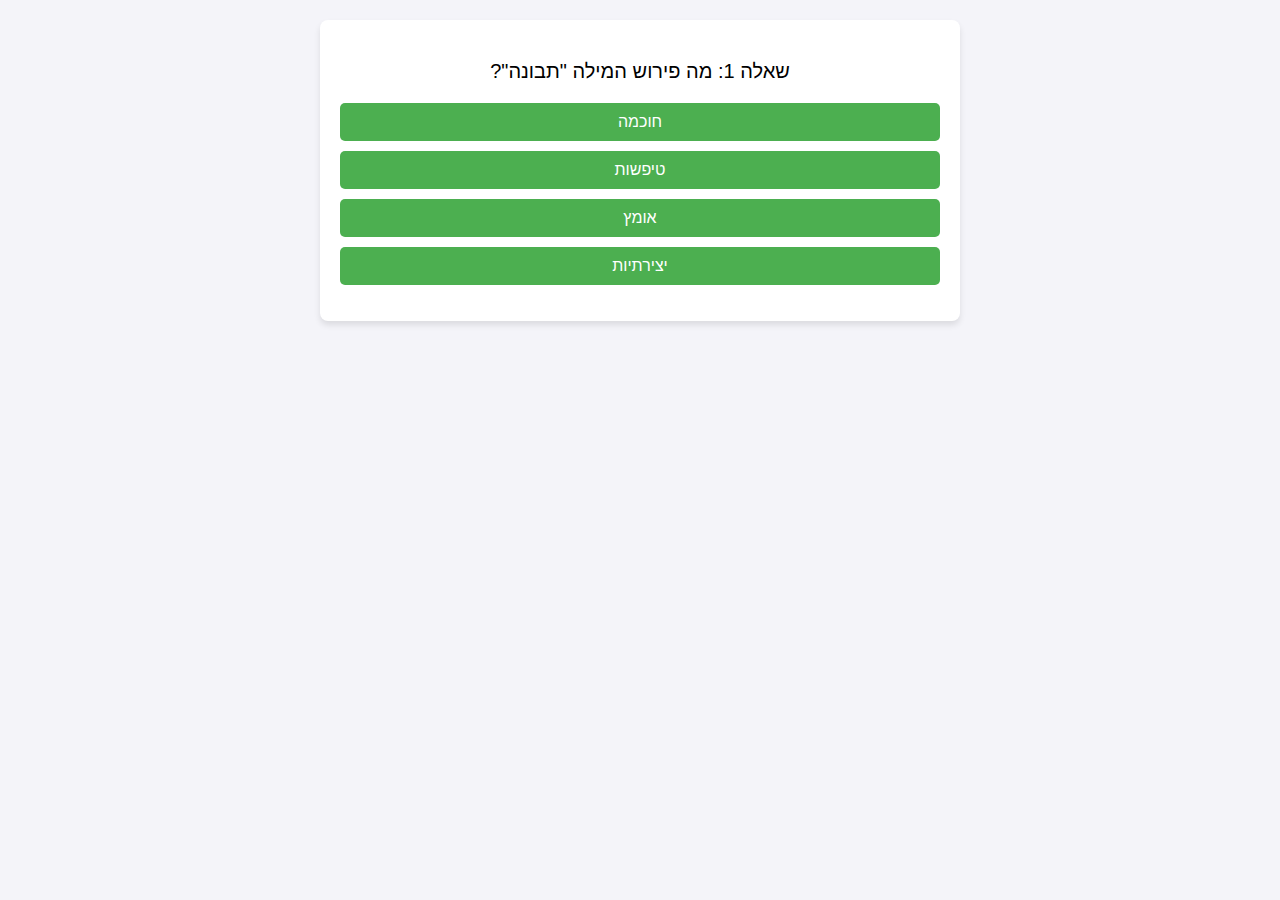
==== quiz1.html @ bf4edbb8 "Create quiz1.html" ====
<!DOCTYPE html>
<html lang="he">
<head>
    <meta charset="UTF-8">
    <meta name="viewport" content="width=device-width, initial-scale=1.0">
    <title>מבחנים מילוליים</title>
    <style>
        body {
            font-family: Arial, sans-serif;
            direction: rtl;
            text-align: center;
            background-color: #f4f4f9;
            margin: 0;
            padding: 0;
        }
        .container {
            margin: 20px auto;
            padding: 20px;
            max-width: 600px;
            background-color: white;
            box-shadow: 0 4px 6px rgba(0, 0, 0, 0.1);
            border-radius: 8px;
        }
        .question {
            font-size: 20px;
            margin-bottom: 20px;
        }
        .options {
            list-style: none;
            padding: 0;
        }
        .options li {
            margin: 10px 0;
        }
        button {
            padding: 10px 20px;
            font-size: 16px;
            border: none;
            background-color: #4CAF50;
            color: white;
            border-radius: 5px;
            cursor: pointer;
            width: 100%;
        }
        button:hover {
            background-color: #45a049;
        }
        .hidden {
            display: none;
        }
    </style>
</head>
<body>
    <div class="container">
        <div id="question-container">
            <p id="question" class="question">שאלה 1: מה פירוש המילה "תבונה"?</p>
            <ul id="options" class="options">
                <li><button onclick="nextQuestion(1)">חוכמה</button></li>
                <li><button onclick="nextQuestion(2)">טיפשות</button></li>
                <li><button onclick="nextQuestion(3)">אומץ</button></li>
                <li><button onclick="nextQuestion(4)">יצירתיות</button></li>
            </ul>
        </div>
        <p id="completion-message" class="hidden">סיימת את כל השאלות! בהצלחה!</p>
    </div>

    <script>
        const questions = [
            {
                question: "שאלה 1: מה פירוש המילה 'תבונה'?",
                options: ["חוכמה", "טיפשות", "אומץ", "יצירתיות"]
            },
            {
                question: "שאלה 2: מהו ההפך מהמילה 'גדול'?",
                options: ["קטן", "שמח", "ישן", "חזק"]
            },
            {
                question: "שאלה 3: מהי מילה נרדפת ל'חזק'?",
                options: ["עוצמתי", "חלש", "יפה", "עמוק"]
            },
            {
                question: "שאלה 4: מה פירוש המילה 'נדיר'?",
                options: ["מיוחד", "רגיל", "חכם", "חם"]
            },
            {
                question: "שאלה 5: מהו ההפך מהמילה 'ישן'?",
                options: ["חדש", "ישן", "נדיר", "משעמם"]
            }
        ];

        let currentQuestionIndex = 0;

        function nextQuestion(answerIndex) {
            currentQuestionIndex++;

            if (currentQuestionIndex < questions.length) {
                const currentQuestion = questions[currentQuestionIndex];
                document.getElementById("question").innerText = currentQuestion.question;

                const optionsList = document.getElementById("options");
                optionsList.innerHTML = ""; // Clear previous options

                currentQuestion.options.forEach((option, index) => {
                    const button = document.createElement("button");
                    button.innerText = option;
                    button.onclick = () => nextQuestion(index + 1);
                    const listItem = document.createElement("li");
                    listItem.appendChild(button);
                    optionsList.appendChild(listItem);
                });
            } else {
                document.getElementById("question-container").classList.add("hidden");
                document.getElementById("completion-message").classList.remove("hidden");
            }
        }
    </script>
</body>
</html>
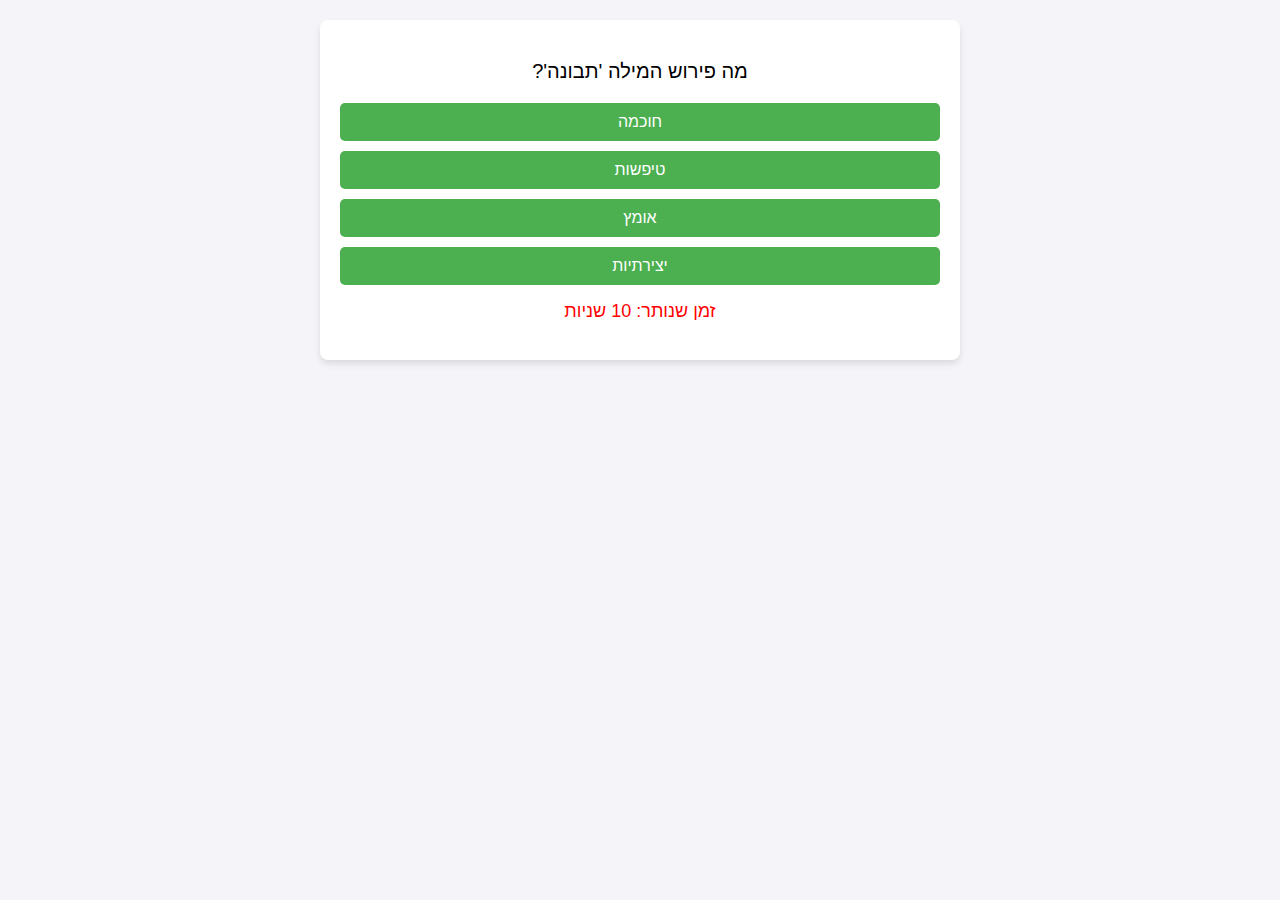
==== commit 7f3a6008: "Update quiz1.html" ====
--- a/quiz1.html
+++ b/quiz1.html
@@ -48,51 +48,60 @@
         .hidden {
             display: none;
         }
+        #timer {
+            font-size: 18px;
+            margin-top: 10px;
+            color: #FF0000;
+        }
+        .score {
+            font-size: 22px;
+            color: #4CAF50;
+            font-weight: bold;
+        }
     </style>
 </head>
 <body>
     <div class="container">
         <div id="question-container">
-            <p id="question" class="question">שאלה 1: מה פירוש המילה "תבונה"?</p>
-            <ul id="options" class="options">
-                <li><button onclick="nextQuestion(1)">חוכמה</button></li>
-                <li><button onclick="nextQuestion(2)">טיפשות</button></li>
-                <li><button onclick="nextQuestion(3)">אומץ</button></li>
-                <li><button onclick="nextQuestion(4)">יצירתיות</button></li>
-            </ul>
+            <p id="question" class="question"></p>
+            <ul id="options" class="options"></ul>
+            <p id="timer">זמן שנותר: 10 שניות</p>
         </div>
-        <p id="completion-message" class="hidden">סיימת את כל השאלות! בהצלחה!</p>
+        <div id="completion-container" class="hidden">
+            <p>סיימת את כל השאלות!</p>
+            <p class="score" id="score"></p>
+        </div>
     </div>
 
     <script>
         const questions = [
-            {
-                question: "שאלה 1: מה פירוש המילה 'תבונה'?",
-                options: ["חוכמה", "טיפשות", "אומץ", "יצירתיות"]
-            },
-            {
-                question: "שאלה 2: מהו ההפך מהמילה 'גדול'?",
-                options: ["קטן", "שמח", "ישן", "חזק"]
-            },
-            {
-                question: "שאלה 3: מהי מילה נרדפת ל'חזק'?",
-                options: ["עוצמתי", "חלש", "יפה", "עמוק"]
-            },
-            {
-                question: "שאלה 4: מה פירוש המילה 'נדיר'?",
-                options: ["מיוחד", "רגיל", "חכם", "חם"]
-            },
-            {
-                question: "שאלה 5: מהו ההפך מהמילה 'ישן'?",
-                options: ["חדש", "ישן", "נדיר", "משעמם"]
-            }
+            { question: "מה פירוש המילה 'תבונה'?", options: ["חוכמה", "טיפשות", "אומץ", "יצירתיות"], correct: 0 },
+            { question: "מהו ההפך מהמילה 'גדול'?", options: ["קטן", "שמח", "ישן", "חזק"], correct: 0 },
+            { question: "מהי מילה נרדפת ל'חזק'?", options: ["עוצמתי", "חלש", "יפה", "עמוק"], correct: 0 },
+            { question: "מה פירוש המילה 'נדיר'?", options: ["מיוחד", "רגיל", "חכם", "חם"], correct: 0 },
+            { question: "מהו ההפך מהמילה 'ישן'?", options: ["חדש", "ישן", "נדיר", "משעמם"], correct: 0 },
+            { question: "מהי מילה נרדפת ל'יפה'?", options: ["מהמם", "חלש", "רגיל", "עמוק"], correct: 0 },
+            { question: "מה פירוש המילה 'אומץ'?", options: ["גבורה", "פחד", "חולשה", "חוכמה"], correct: 0 },
+            { question: "מהו ההפך מהמילה 'עמוק'?", options: ["רדוד", "גבוה", "ישן", "שטוח"], correct: 0 },
+            { question: "מהי מילה נרדפת ל'מהיר'?", options: ["זריז", "חזק", "רגוע", "עמוק"], correct: 0 },
+            { question: "מהו ההפך מהמילה 'שמח'?", options: ["עצוב", "כועס", "חכם", "ישן"], correct: 0 },
+            { question: "מהי מילה נרדפת ל'משעמם'?", options: ["יבש", "כועס", "רגוע", "ישן"], correct: 0 },
+            { question: "מהו ההפך מהמילה 'קל'?", options: ["קשה", "עמוס", "נדיר", "חזק"], correct: 0 },
+            { question: "מה פירוש המילה 'אדיר'?", options: ["עצום", "קטן", "חזק", "עמוק"], correct: 0 },
+            { question: "מהי מילה נרדפת ל'נבון'?", options: ["חכם", "פשוט", "רגיל", "עמוק"], correct: 0 },
+            { question: "מהו ההפך מהמילה 'קטן'?", options: ["גדול", "ישן", "רגוע", "חדש"], correct: 0 },
+            { question: "מהי מילה נרדפת ל'רגוע'?", options: ["שליו", "חכם", "נדיר", "כועס"], correct: 0 },
+            { question: "מהו ההפך מהמילה 'חם'?", options: ["קר", "חכם", "רגיל", "עמוק"], correct: 0 },
+            { question: "מהי מילה נרדפת ל'חסר פחד'?", options: ["אמיץ", "עצבני", "חלש", "עמוק"], correct: 0 },
+            { question: "מה פירוש המילה 'שלווה'?", options: ["רוגע", "כעס", "פחד", "חולשה"], correct: 0 },
+            { question: "מהו ההפך מהמילה 'צפוף'?", options: ["מרווח", "חכם", "נדיר", "עמוק"], correct: 0 }
         ];
 
         let currentQuestionIndex = 0;
+        let score = 0;
+        let timer;
 
-        function nextQuestion(answerIndex) {
-            currentQuestionIndex++;
-
+        function loadQuestion() {
             if (currentQuestionIndex < questions.length) {
                 const currentQuestion = questions[currentQuestionIndex];
                 document.getElementById("question").innerText = currentQuestion.question;
@@ -103,16 +112,52 @@
                 currentQuestion.options.forEach((option, index) => {
                     const button = document.createElement("button");
                     button.innerText = option;
-                    button.onclick = () => nextQuestion(index + 1);
+                    button.onclick = () => handleAnswer(index);
                     const listItem = document.createElement("li");
                     listItem.appendChild(button);
                     optionsList.appendChild(listItem);
                 });
+
+                startTimer();
             } else {
-                document.getElementById("question-container").classList.add("hidden");
-                document.getElementById("completion-message").classList.remove("hidden");
+                endQuiz();
             }
         }
+
+        function handleAnswer(selectedIndex) {
+            clearInterval(timer);
+            const currentQuestion = questions[currentQuestionIndex];
+            if (selectedIndex === currentQuestion.correct) {
+                score++;
+            }
+            currentQuestionIndex++;
+            loadQuestion();
+        }
+
+        function startTimer() {
+            let timeLeft = 10;
+            document.getElementById("timer").innerText = `זמן שנותר: ${timeLeft} שניות`;
+
+            timer = setInterval(() => {
+                timeLeft--;
+                if (timeLeft <= 0) {
+                    clearInterval(timer);
+                    currentQuestionIndex++;
+                    loadQuestion();
+                } else {
+                    document.getElementById("timer").innerText = `זמן שנותר: ${timeLeft} שניות`;
+                }
+            }, 1000);
+        }
+
+        function endQuiz() {
+            document.getElementById("question-container").classList.add("hidden");
+            document.getElementById("completion-container").classList.remove("hidden");
+            document.getElementById("score").innerText = `קיבלת ${score} מתוך ${questions.length} שאלות נכונות!`;
+        }
+
+        // Start the quiz
+        loadQuestion();
     </script>
 </body>
 </html>
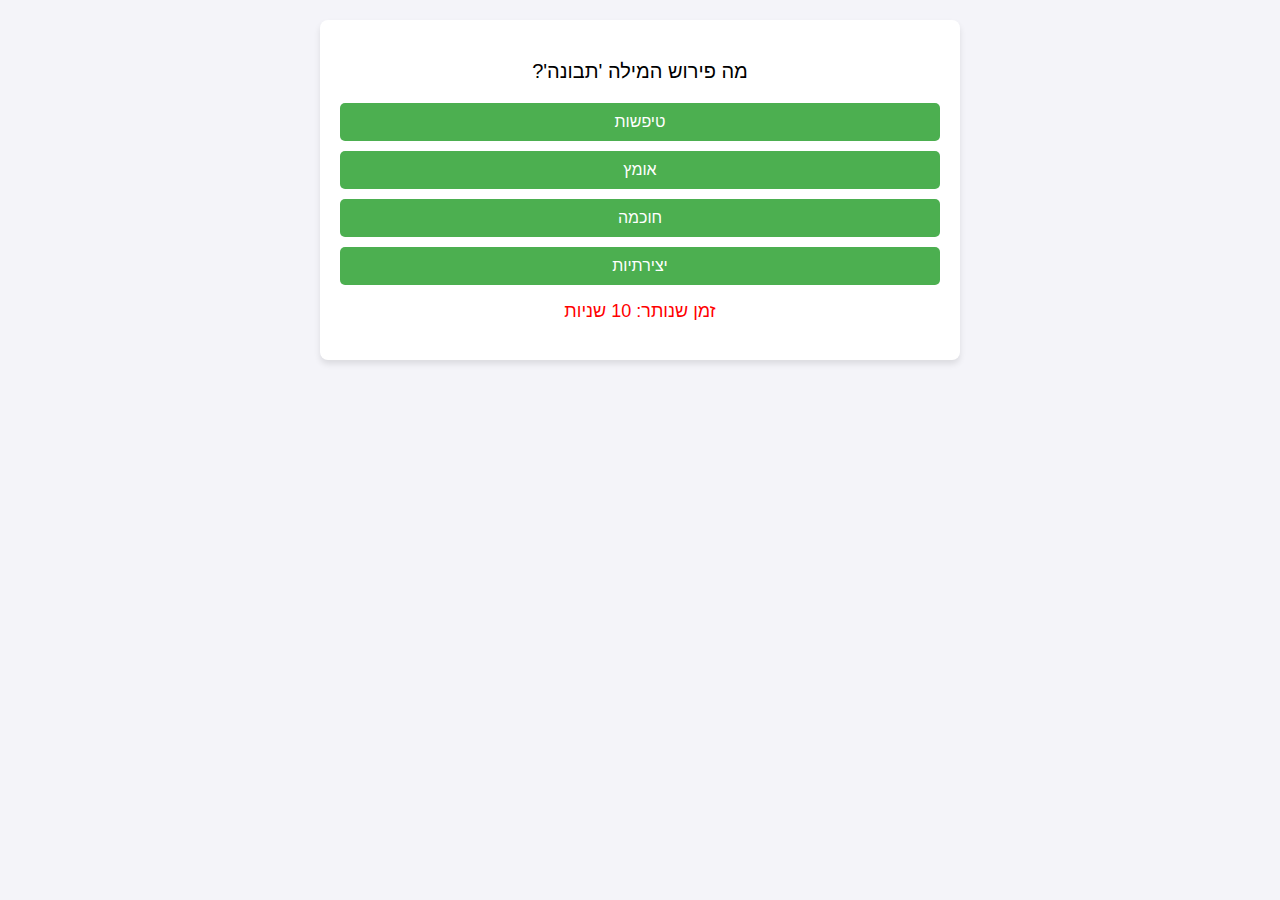
==== commit 5afea72b: "Update quiz1.html" ====
--- a/quiz1.html
+++ b/quiz1.html
@@ -70,6 +70,7 @@
         <div id="completion-container" class="hidden">
             <p>סיימת את כל השאלות!</p>
             <p class="score" id="score"></p>
+            <button onclick="restartQuiz()">התחל מבחן חדש</button>
         </div>
     </div>
 
@@ -80,26 +81,19 @@
             { question: "מהי מילה נרדפת ל'חזק'?", options: ["עוצמתי", "חלש", "יפה", "עמוק"], correct: 0 },
             { question: "מה פירוש המילה 'נדיר'?", options: ["מיוחד", "רגיל", "חכם", "חם"], correct: 0 },
             { question: "מהו ההפך מהמילה 'ישן'?", options: ["חדש", "ישן", "נדיר", "משעמם"], correct: 0 },
-            { question: "מהי מילה נרדפת ל'יפה'?", options: ["מהמם", "חלש", "רגיל", "עמוק"], correct: 0 },
-            { question: "מה פירוש המילה 'אומץ'?", options: ["גבורה", "פחד", "חולשה", "חוכמה"], correct: 0 },
-            { question: "מהו ההפך מהמילה 'עמוק'?", options: ["רדוד", "גבוה", "ישן", "שטוח"], correct: 0 },
-            { question: "מהי מילה נרדפת ל'מהיר'?", options: ["זריז", "חזק", "רגוע", "עמוק"], correct: 0 },
-            { question: "מהו ההפך מהמילה 'שמח'?", options: ["עצוב", "כועס", "חכם", "ישן"], correct: 0 },
-            { question: "מהי מילה נרדפת ל'משעמם'?", options: ["יבש", "כועס", "רגוע", "ישן"], correct: 0 },
-            { question: "מהו ההפך מהמילה 'קל'?", options: ["קשה", "עמוס", "נדיר", "חזק"], correct: 0 },
-            { question: "מה פירוש המילה 'אדיר'?", options: ["עצום", "קטן", "חזק", "עמוק"], correct: 0 },
-            { question: "מהי מילה נרדפת ל'נבון'?", options: ["חכם", "פשוט", "רגיל", "עמוק"], correct: 0 },
-            { question: "מהו ההפך מהמילה 'קטן'?", options: ["גדול", "ישן", "רגוע", "חדש"], correct: 0 },
-            { question: "מהי מילה נרדפת ל'רגוע'?", options: ["שליו", "חכם", "נדיר", "כועס"], correct: 0 },
-            { question: "מהו ההפך מהמילה 'חם'?", options: ["קר", "חכם", "רגיל", "עמוק"], correct: 0 },
-            { question: "מהי מילה נרדפת ל'חסר פחד'?", options: ["אמיץ", "עצבני", "חלש", "עמוק"], correct: 0 },
-            { question: "מה פירוש המילה 'שלווה'?", options: ["רוגע", "כעס", "פחד", "חולשה"], correct: 0 },
-            { question: "מהו ההפך מהמילה 'צפוף'?", options: ["מרווח", "חכם", "נדיר", "עמוק"], correct: 0 }
+            // הוסף עוד שאלות כאן לפי הצורך
         ];
 
         let currentQuestionIndex = 0;
         let score = 0;
         let timer;
+
+        function shuffle(array) {
+            for (let i = array.length - 1; i > 0; i--) {
+                const j = Math.floor(Math.random() * (i + 1));
+                [array[i], array[j]] = [array[j], array[i]];
+            }
+        }
 
         function loadQuestion() {
             if (currentQuestionIndex < questions.length) {
@@ -109,10 +103,17 @@
                 const optionsList = document.getElementById("options");
                 optionsList.innerHTML = ""; // Clear previous options
 
-                currentQuestion.options.forEach((option, index) => {
+                // Shuffle the options
+                const shuffledOptions = currentQuestion.options.map((option, index) => ({
+                    text: option,
+                    isCorrect: index === currentQuestion.correct
+                }));
+                shuffle(shuffledOptions);
+
+                shuffledOptions.forEach((option) => {
                     const button = document.createElement("button");
-                    button.innerText = option;
-                    button.onclick = () => handleAnswer(index);
+                    button.innerText = option.text;
+                    button.onclick = () => handleAnswer(option.isCorrect);
                     const listItem = document.createElement("li");
                     listItem.appendChild(button);
                     optionsList.appendChild(listItem);
@@ -124,10 +125,9 @@
             }
         }
 
-        function handleAnswer(selectedIndex) {
+        function handleAnswer(isCorrect) {
             clearInterval(timer);
-            const currentQuestion = questions[currentQuestionIndex];
-            if (selectedIndex === currentQuestion.correct) {
+            if (isCorrect) {
                 score++;
             }
             currentQuestionIndex++;
@@ -156,6 +156,14 @@
             document.getElementById("score").innerText = `קיבלת ${score} מתוך ${questions.length} שאלות נכונות!`;
         }
 
+        function restartQuiz() {
+            currentQuestionIndex = 0;
+            score = 0;
+            document.getElementById("completion-container").classList.add("hidden");
+            document.getElementById("question-container").classList.remove("hidden");
+            loadQuestion();
+        }
+
         // Start the quiz
         loadQuestion();
     </script>
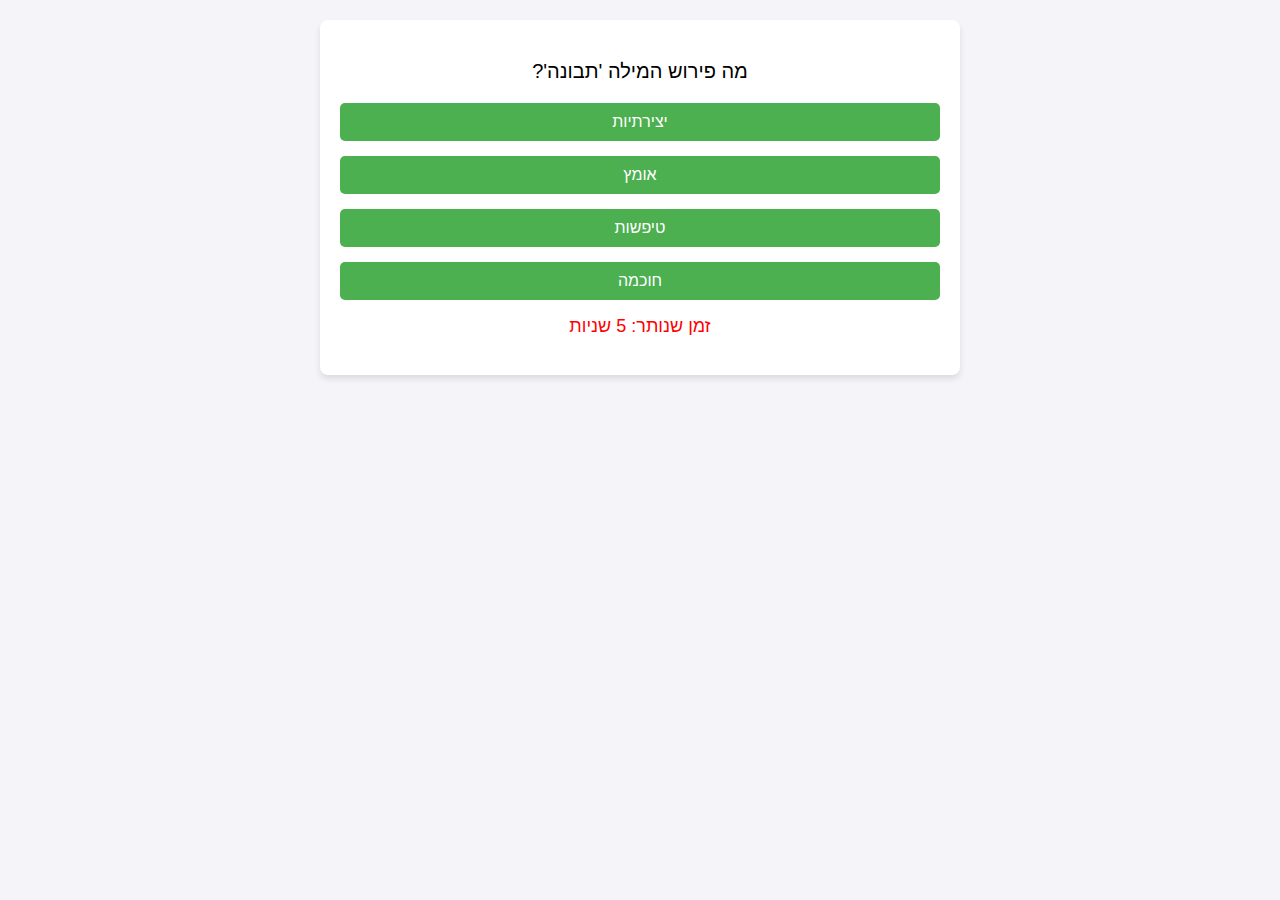
==== commit d296d655: "Update quiz1.html" ====
--- a/quiz1.html
+++ b/quiz1.html
@@ -32,7 +32,7 @@
         .options li {
             margin: 10px 0;
         }
-        button {
+        button, a {
             padding: 10px 20px;
             font-size: 16px;
             border: none;
@@ -40,9 +40,12 @@
             color: white;
             border-radius: 5px;
             cursor: pointer;
+            text-decoration: none;
             width: 100%;
+            display: block;
+            margin-top: 15px;
         }
-        button:hover {
+        button:hover, a:hover {
             background-color: #45a049;
         }
         .hidden {
@@ -65,12 +68,12 @@
         <div id="question-container">
             <p id="question" class="question"></p>
             <ul id="options" class="options"></ul>
-            <p id="timer">זמן שנותר: 10 שניות</p>
+            <p id="timer">זמן שנותר: 5 שניות</p>
         </div>
         <div id="completion-container" class="hidden">
             <p>סיימת את כל השאלות!</p>
             <p class="score" id="score"></p>
-            <button onclick="restartQuiz()">התחל מבחן חדש</button>
+            <a href="quiz.html">עבור למבחן הבא</a>
         </div>
     </div>
 
@@ -81,7 +84,26 @@
             { question: "מהי מילה נרדפת ל'חזק'?", options: ["עוצמתי", "חלש", "יפה", "עמוק"], correct: 0 },
             { question: "מה פירוש המילה 'נדיר'?", options: ["מיוחד", "רגיל", "חכם", "חם"], correct: 0 },
             { question: "מהו ההפך מהמילה 'ישן'?", options: ["חדש", "ישן", "נדיר", "משעמם"], correct: 0 },
-            // הוסף עוד שאלות כאן לפי הצורך
+            { question: "מה פירוש המילה 'עליז'?", options: ["שמח", "עצוב", "חזק", "פשוט"], correct: 0 },
+            { question: "מהו ההפך מהמילה 'טוב'?", options: ["רע", "חכם", "עמוק", "נדיב"], correct: 0 },
+            { question: "מהי מילה נרדפת ל'מהיר'?", options: ["זריז", "איטי", "יפה", "חזק"], correct: 0 },
+            { question: "מה פירוש המילה 'עצלן'?", options: ["לא פעיל", "חרוץ", "חזק", "נדיב"], correct: 0 },
+            { question: "מהו ההפך מהמילה 'כבד'?", options: ["קל", "חזק", "גדול", "חדש"], correct: 0 },
+            { question: "מהי מילה נרדפת ל'יפה'?", options: ["נאה", "מכוער", "רע", "עמוק"], correct: 0 },
+            { question: "מה פירוש המילה 'מסוכן'?", options: ["חסר בטיחות", "חזק", "טוב", "עמוק"], correct: 0 },
+            { question: "מהו ההפך מהמילה 'עמוק'?", options: ["רדוד", "גדול", "נאה", "חזק"], correct: 0 },
+            { question: "מה פירוש המילה 'מרגש'?", options: ["מעורר רגש", "משעמם", "יפה", "עמוק"], correct: 0 },
+            { question: "מהו ההפך מהמילה 'אמיץ'?", options: ["פחדן", "עצלן", "זריז", "טוב"], correct: 0 },
+            { question: "מהי מילה נרדפת ל'חדש'?", options: ["טרי", "ישן", "רע", "עמוק"], correct: 0 },
+            { question: "מה פירוש המילה 'רחוק'?", options: ["לא קרוב", "קרוב", "יפה", "רע"], correct: 0 },
+            { question: "מהו ההפך מהמילה 'יקר'?", options: ["זול", "חזק", "עצלן", "נאה"], correct: 0 },
+            { question: "מהי מילה נרדפת ל'מעניין'?", options: ["מסקרן", "משעמם", "רע", "עמוק"], correct: 0 },
+            { question: "מה פירוש המילה 'חברותי'?", options: ["אוהב חברה", "ביישן", "חדש", "רע"], correct: 0 },
+            { question: "מהו ההפך מהמילה 'מהיר'?", options: ["איטי", "זריז", "חזק", "חדש"], correct: 0 },
+            { question: "מהי מילה נרדפת ל'גבוה'?", options: ["רם", "נמוך", "עמוק", "כבד"], correct: 0 },
+            { question: "מה פירוש המילה 'בטוח'?", options: ["לא מסוכן", "חזק", "עמוק", "יפה"], correct: 0 },
+            { question: "מהו ההפך מהמילה 'רגוע'?", options: ["לחוץ", "חזק", "נאה", "חדש"], correct: 0 },
+            { question: "מהי מילה נרדפת ל'מאושר'?", options: ["שמח", "עצבני", "רע", "עמוק"], correct: 0 }
         ];
 
         let currentQuestionIndex = 0;
@@ -135,7 +157,7 @@
         }
 
         function startTimer() {
-            let timeLeft = 10;
+            let timeLeft = 5;
             document.getElementById("timer").innerText = `זמן שנותר: ${timeLeft} שניות`;
 
             timer = setInterval(() => {
@@ -156,14 +178,6 @@
             document.getElementById("score").innerText = `קיבלת ${score} מתוך ${questions.length} שאלות נכונות!`;
         }
 
-        function restartQuiz() {
-            currentQuestionIndex = 0;
-            score = 0;
-            document.getElementById("completion-container").classList.add("hidden");
-            document.getElementById("question-container").classList.remove("hidden");
-            loadQuestion();
-        }
-
         // Start the quiz
         loadQuestion();
     </script>
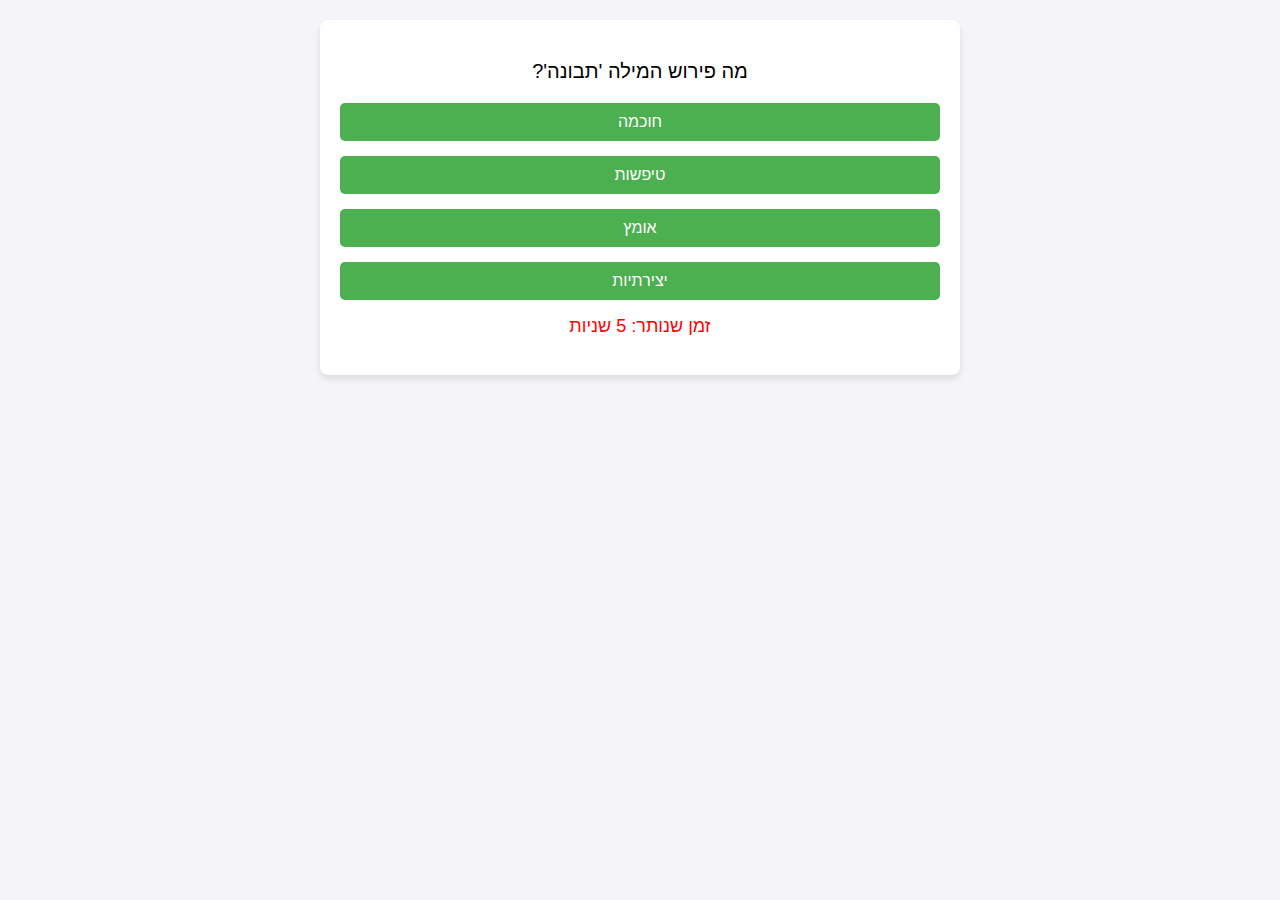
==== commit 083966bc: "Update quiz1.html" ====
--- a/quiz1.html
+++ b/quiz1.html
@@ -73,7 +73,7 @@
         <div id="completion-container" class="hidden">
             <p>סיימת את כל השאלות!</p>
             <p class="score" id="score"></p>
-            <a href="quiz.html">עבור למבחן הבא</a>
+            <a href="quiz2.html">עבור למבחן הבא</a>
         </div>
     </div>
 
